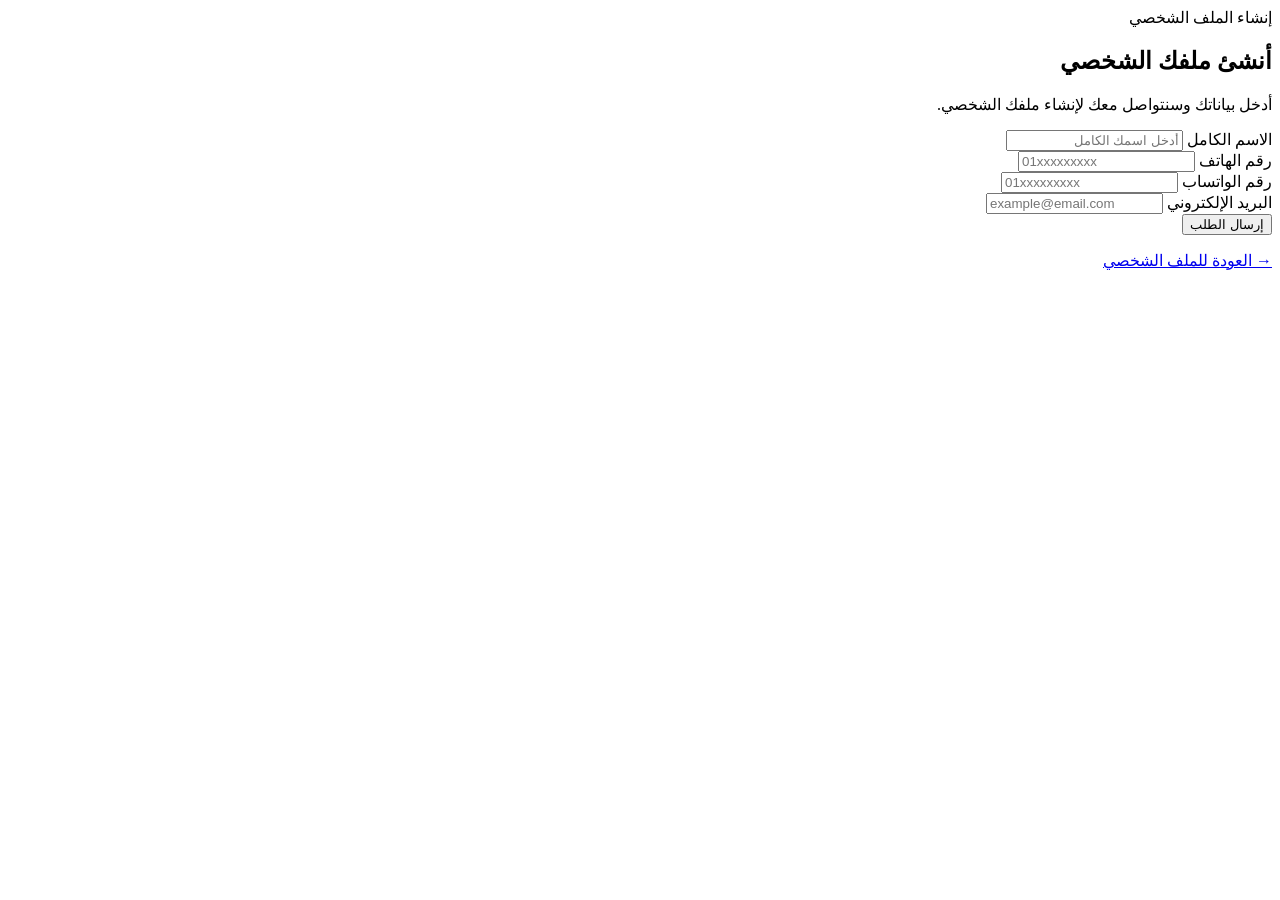
==== register.html @ 0c393f8a "Add files via upload" ====
<!doctype html>
<html lang="ar" dir="rtl">
  <head>
    <meta charset="UTF-8" />
    <meta name="viewport" content="width=device-width, initial-scale=1.0" />

    <title>أنشئ ملفك الشخصي</title>
    <meta
      name="description"
      content="أدخل بياناتك وسنتواصل معك لإنشاء ملفك الشخصي الرقمي."
    />

    <link rel="stylesheet" href="css/style.css" />
    <link rel="stylesheet" href="css/register.css" />
  </head>

  <body>
    <main class="register-container">
      <section class="register-card">
        <div class="register-header">
          <span class="badge">إنشاء الملف الشخصي</span>

          <h1>أنشئ ملفك الشخصي</h1>

          <p>أدخل بياناتك وسنتواصل معك لإنشاء ملفك الشخصي.</p>
        </div>

        <form id="registerForm">
          <div class="form-group">
            <label for="name">الاسم الكامل</label>
            <input
              type="text"
              id="name"
              name="name"
              placeholder="أدخل اسمك الكامل"
              required
            />
          </div>

          <div class="form-group">
            <label for="phone">رقم الهاتف</label>
            <input
              type="tel"
              id="phone"
              name="phone"
              dir="ltr"
              placeholder="01xxxxxxxxx"
              pattern="^\+?[0-9\s-]{8,15}$"
              required
            />
          </div>

          <div class="form-group">
            <label for="whatsapp">رقم الواتساب</label>
            <input
              type="tel"
              id="whatsapp"
              name="whatsapp"
              dir="ltr"
              placeholder="01xxxxxxxxx"
              pattern="^\+?[0-9\s-]{8,15}$"
              required
            />
          </div>

          <div class="form-group">
            <label for="email">البريد الإلكتروني</label>
            <input
              type="email"
              id="email"
              name="email"
              dir="ltr"
              placeholder="example@email.com"
              required
            />
          </div>

          <button type="submit" class="submit-button">إرسال الطلب</button>

          <p id="formStatus" class="form-status" role="status"></p>
        </form>

        <a href="index.html" class="back-link">→ العودة للملف الشخصي</a>
      </section>
    </main>

    <script src="js/register.js"></script>
  </body>
</html>
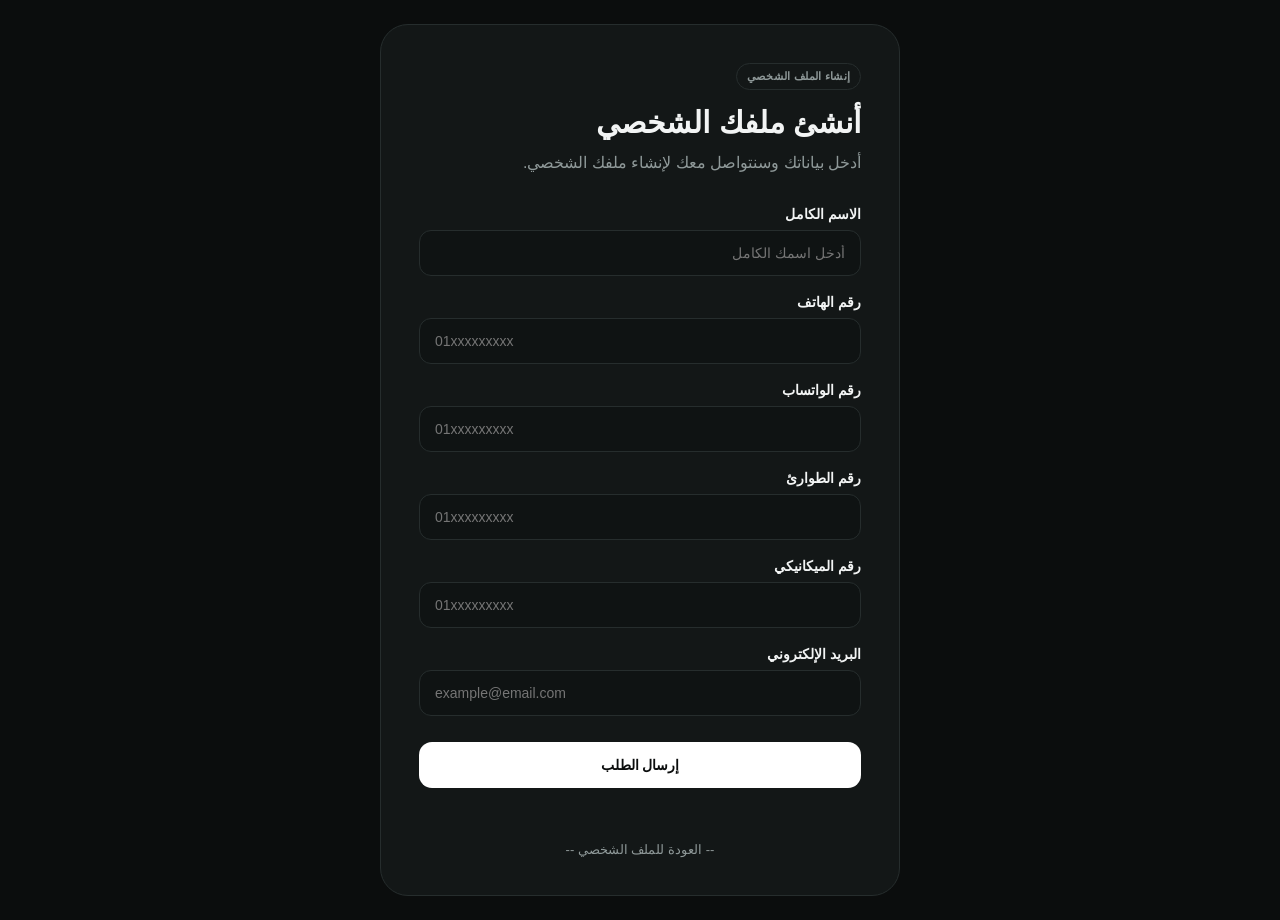
==== commit 2070603e: "Add files via upload" ====
--- a/register.html
+++ b/register.html
@@ -64,6 +64,31 @@
           </div>
 
           <div class="form-group">
+            <label for="emergencyNumber">رقم الطوارئ</label>
+            <input
+              type="tel"
+              id="emergencyNumber"
+              name="emergencyNumber"
+              dir="ltr"
+              placeholder="01xxxxxxxxx"
+              pattern="^\+?[0-9\s-]{8,15}$"
+              required
+            />
+          </div>
+
+          <div class="form-group">
+            <label for="mechanicNumber">رقم الميكانيكي</label>
+            <input
+              type="tel"
+              id="mechanicNumber"
+              name="mechanicNumber"
+              dir="ltr"
+              placeholder="01xxxxxxxxx"
+              pattern="^\+?[0-9\s-]{8,15}$"
+            />
+          </div>
+
+          <div class="form-group">
             <label for="email">البريد الإلكتروني</label>
             <input
               type="email"
@@ -80,7 +105,7 @@
           <p id="formStatus" class="form-status" role="status"></p>
         </form>
 
-        <a href="index.html" class="back-link">→ العودة للملف الشخصي</a>
+        <a href="index.html" class="back-link">-- العودة للملف الشخصي --</a>
       </section>
     </main>
 
--- a/css/style.css
+++ b/css/style.css
@@ -0,0 +1,220 @@
+* {
+  margin: 0;
+  padding: 0;
+  box-sizing: border-box;
+  -webkit-tap-highlight-color: transparent;
+}
+
+:root {
+  --background: #0b0d0d;
+  --surface: #131717;
+  --surface-hover: #191e1e;
+  --border: #262d2d;
+
+  --text: #f2f4f4;
+  --muted: #8f9999;
+
+  --accent: #ffffff;
+  --danger: #ff6b6b;
+}
+/* :root {
+  --background: #171717;
+  --surface: #202020;
+  --surface-hover: #171717;
+  --border: #202020;
+
+  --text: #f2f4f4;
+  --muted: #8f9999;
+
+  --accent: #ffffff;
+  --danger: #f15725;
+} */
+
+body {
+  min-height: 100vh;
+
+  display: flex;
+  justify-content: center;
+  align-items: center;
+
+  padding: 24px;
+
+  font-family:
+    "Segoe UI",
+    Tahoma,
+    Inter,
+    -apple-system,
+    BlinkMacSystemFont,
+    sans-serif;
+
+  background: var(--background);
+  color: var(--text);
+}
+
+button,
+a,
+input,
+select,
+textarea {
+  outline: none;
+}
+
+.profile-container {
+  width: 100%;
+  max-width: 480px;
+}
+
+.profile-card {
+  padding: 40px 30px;
+
+  background: var(--surface);
+
+  border: 1px solid var(--border);
+  border-radius: 28px;
+
+  text-align: center;
+}
+
+.profile-image {
+  width: 110px;
+  height: 110px;
+
+  margin: 0 auto 22px;
+
+  overflow: hidden;
+
+  border-radius: 50%;
+
+  border: 2px solid var(--border);
+}
+
+.profile-image img {
+  width: 100%;
+  height: 100%;
+
+  object-fit: cover;
+}
+
+.profile-card h1 {
+  margin-bottom: 8px;
+
+  font-size: 28px;
+  font-weight: 700;
+}
+
+.description {
+  margin-bottom: 30px;
+
+  color: var(--muted);
+
+  font-size: 15px;
+}
+
+.contact-list {
+  display: flex;
+  flex-direction: column;
+
+  gap: 12px;
+}
+
+.contact-item {
+  min-width: 0;
+  display: flex;
+  align-items: center;
+  gap: 15px;
+  padding: 16px;
+  color: var(--text);
+  text-decoration: none;
+  background: #0f1313;
+  border: 1px solid var(--border);
+  border-radius: 16px;
+  text-align: start;
+  transition:
+    background 0.2s ease,
+    transform 0.2s ease;
+}
+
+.contact-item:hover {
+  background: var(--surface-hover);
+  transform: translateY(-2px);
+}
+
+.contact-icon {
+  width: 42px;
+  height: 42px;
+  flex-shrink: 0;
+
+  display: flex;
+  align-items: center;
+  justify-content: center;
+
+  border-radius: 12px;
+
+  background: #1c2222;
+
+  font-size: 18px;
+}
+
+.contact-item small {
+  display: block;
+
+  margin-bottom: 3px;
+
+  color: var(--muted);
+}
+
+.contact-item span:last-child {
+  min-width: 0;
+  overflow-wrap: anywhere;
+  word-break: break-word;
+}
+
+.contact-item strong {
+  font-size: 15px;
+  unicode-bidi: plaintext;
+  display: block;
+  max-width: 100%;
+  overflow-wrap: anywhere;
+  word-break: break-word;
+}
+
+.profile-footer {
+  margin-top: 25px;
+
+  text-align: center;
+}
+
+.profile-footer p {
+  margin-bottom: 8px;
+
+  color: var(--muted);
+  font-size: 13px;
+}
+
+.create-link {
+  color: var(--text);
+  font-size: 14px;
+  font-weight: 600;
+
+  text-decoration: underline;
+  text-underline-offset: 4px;
+}
+
+.error-state {
+  color: var(--danger) !important;
+}
+
+@media (max-width: 480px) {
+  body {
+    padding: 15px;
+  }
+
+  .profile-card {
+    padding: 30px 20px;
+    border-radius: 22px;
+  }
+
+  .profile-card h1 {
+    font-size: 24px;
+  }
+}
--- a/css/register.css
+++ b/css/register.css
@@ -0,0 +1,163 @@
+* {
+  -webkit-tap-highlight-color: transparent;
+}
+
+button,
+a,
+input,
+select,
+textarea {
+  outline: none;
+}
+
+.register-container {
+  width: 100%;
+  max-width: 520px;
+}
+
+.register-card {
+  padding: 38px;
+
+  background: var(--surface);
+
+  border: 1px solid var(--border);
+  border-radius: 28px;
+}
+
+.register-header {
+  margin-bottom: 30px;
+}
+
+.badge {
+  display: inline-block;
+
+  margin-bottom: 15px;
+  padding: 6px 10px;
+
+  border: 1px solid var(--border);
+  border-radius: 999px;
+
+  color: var(--muted);
+
+  font-size: 11px;
+  font-weight: 700;
+  letter-spacing: 0.02em;
+}
+
+.register-header h1 {
+  margin-bottom: 10px;
+
+  font-size: 30px;
+}
+
+.register-header p {
+  color: var(--muted);
+  line-height: 1.6;
+}
+
+.form-group {
+  margin-bottom: 18px;
+}
+
+.form-group label {
+  display: block;
+
+  margin-bottom: 8px;
+
+  font-size: 14px;
+  font-weight: 600;
+}
+
+.form-group input {
+  width: 100%;
+
+  padding: 14px 15px;
+
+  color: var(--text);
+  background: #0f1313;
+
+  border: 1px solid var(--border);
+  border-radius: 12px;
+
+  outline: none;
+
+  font-size: 14px;
+
+  transition: border-color 0.2s ease;
+}
+
+.form-group input:focus {
+  border-color: #555f5f;
+}
+
+.form-group input:invalid:not(:placeholder-shown) {
+  border-color: var(--danger);
+}
+
+.submit-button {
+  width: 100%;
+
+  margin-top: 8px;
+  padding: 15px;
+
+  border: 0;
+  border-radius: 13px;
+
+  background: var(--accent);
+  color: #0b0d0d;
+
+  font-size: 14px;
+  font-weight: 700;
+
+  cursor: pointer;
+
+  transition:
+    transform 0.2s ease,
+    opacity 0.2s ease;
+}
+
+.submit-button:hover {
+  transform: translateY(-2px);
+  opacity: 0.9;
+}
+
+.submit-button:disabled {
+  cursor: not-allowed;
+  opacity: 0.6;
+  transform: none;
+}
+
+.form-status {
+  margin-top: 14px;
+
+  font-size: 13px;
+  text-align: center;
+  min-height: 18px;
+}
+
+.form-status.success {
+  color: #6bd48f;
+}
+
+.form-status.error {
+  color: var(--danger);
+}
+
+.back-link {
+  display: block;
+
+  margin-top: 22px;
+
+  color: var(--muted);
+  font-size: 13px;
+
+  text-align: center;
+  text-decoration: none;
+}
+
+@media (max-width: 520px) {
+  .register-card {
+    padding: 25px 20px;
+    border-radius: 22px;
+  }
+}
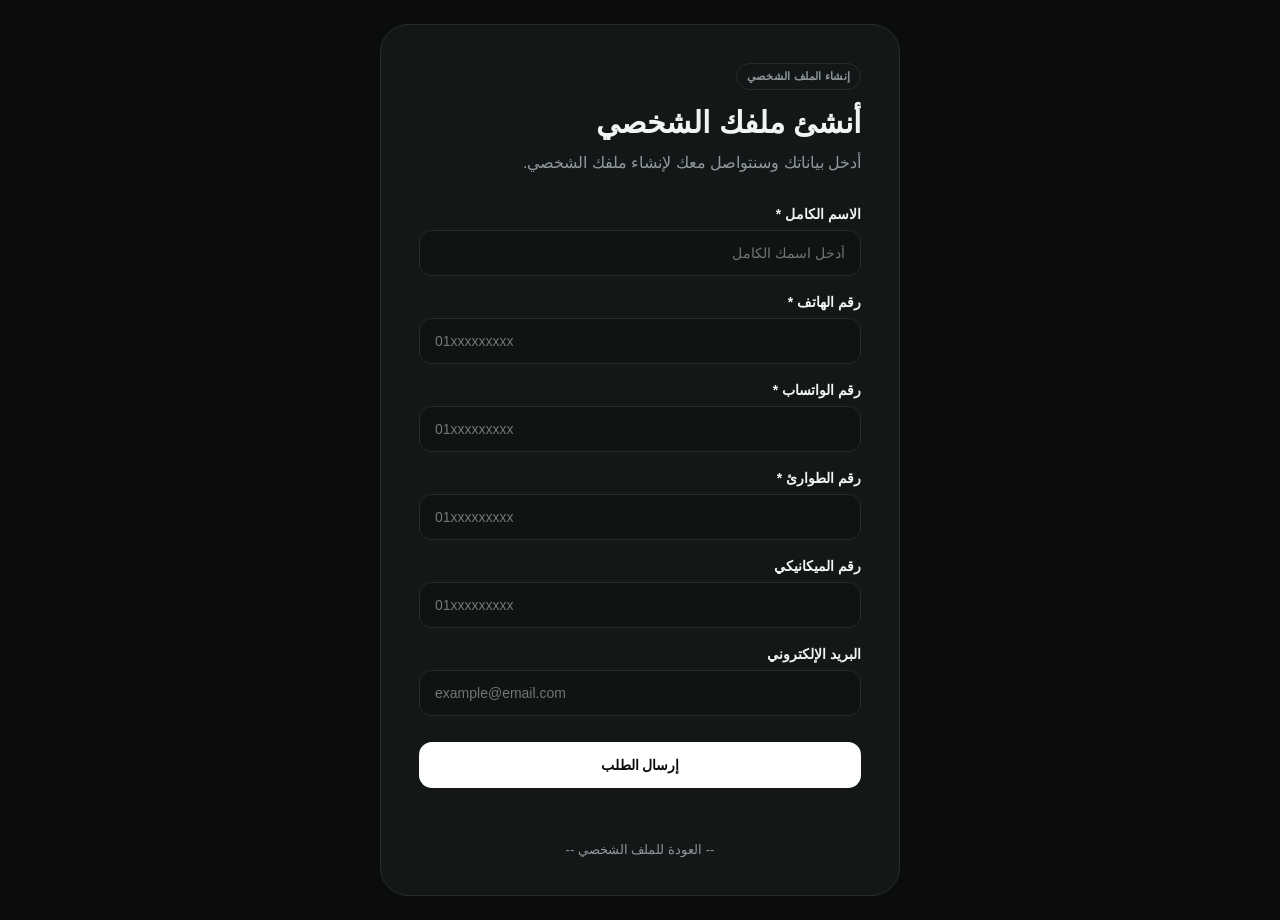
==== commit d4a21a36: "Add files via upload" ====
--- a/register.html
+++ b/register.html
@@ -27,7 +27,9 @@
 
         <form id="registerForm">
           <div class="form-group">
-            <label for="name">الاسم الكامل</label>
+            <label for="name"
+              >الاسم الكامل <span class="required">*</span></label
+            >
             <input
               type="text"
               id="name"
@@ -38,7 +40,9 @@
           </div>
 
           <div class="form-group">
-            <label for="phone">رقم الهاتف</label>
+            <label for="phone"
+              >رقم الهاتف <span class="required">*</span></label
+            >
             <input
               type="tel"
               id="phone"
@@ -51,7 +55,9 @@
           </div>
 
           <div class="form-group">
-            <label for="whatsapp">رقم الواتساب</label>
+            <label for="whatsapp"
+              >رقم الواتساب <span class="required">*</span></label
+            >
             <input
               type="tel"
               id="whatsapp"
@@ -64,7 +70,9 @@
           </div>
 
           <div class="form-group">
-            <label for="emergencyNumber">رقم الطوارئ</label>
+            <label for="emergencyNumber"
+              >رقم الطوارئ <span class="required">*</span></label
+            >
             <input
               type="tel"
               id="emergencyNumber"
@@ -96,7 +104,6 @@
               name="email"
               dir="ltr"
               placeholder="example@email.com"
-              required
             />
           </div>
 
